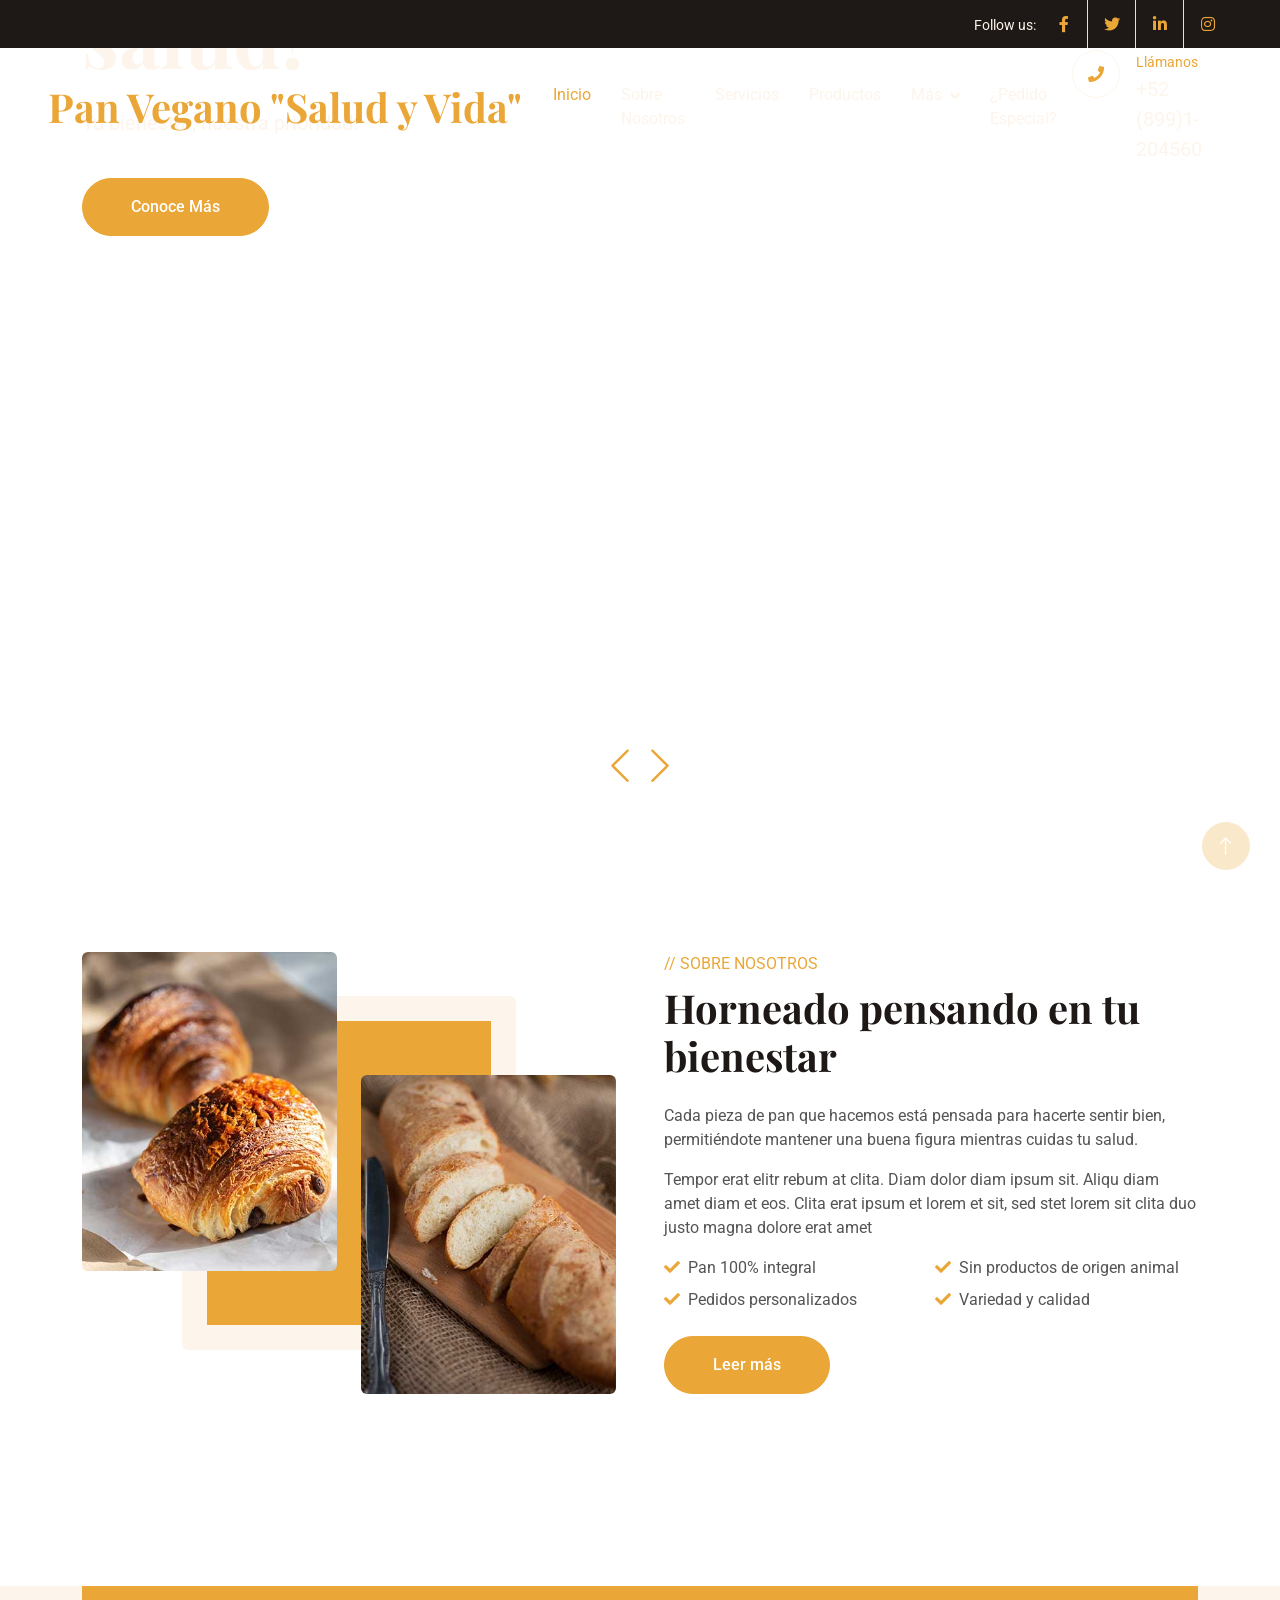
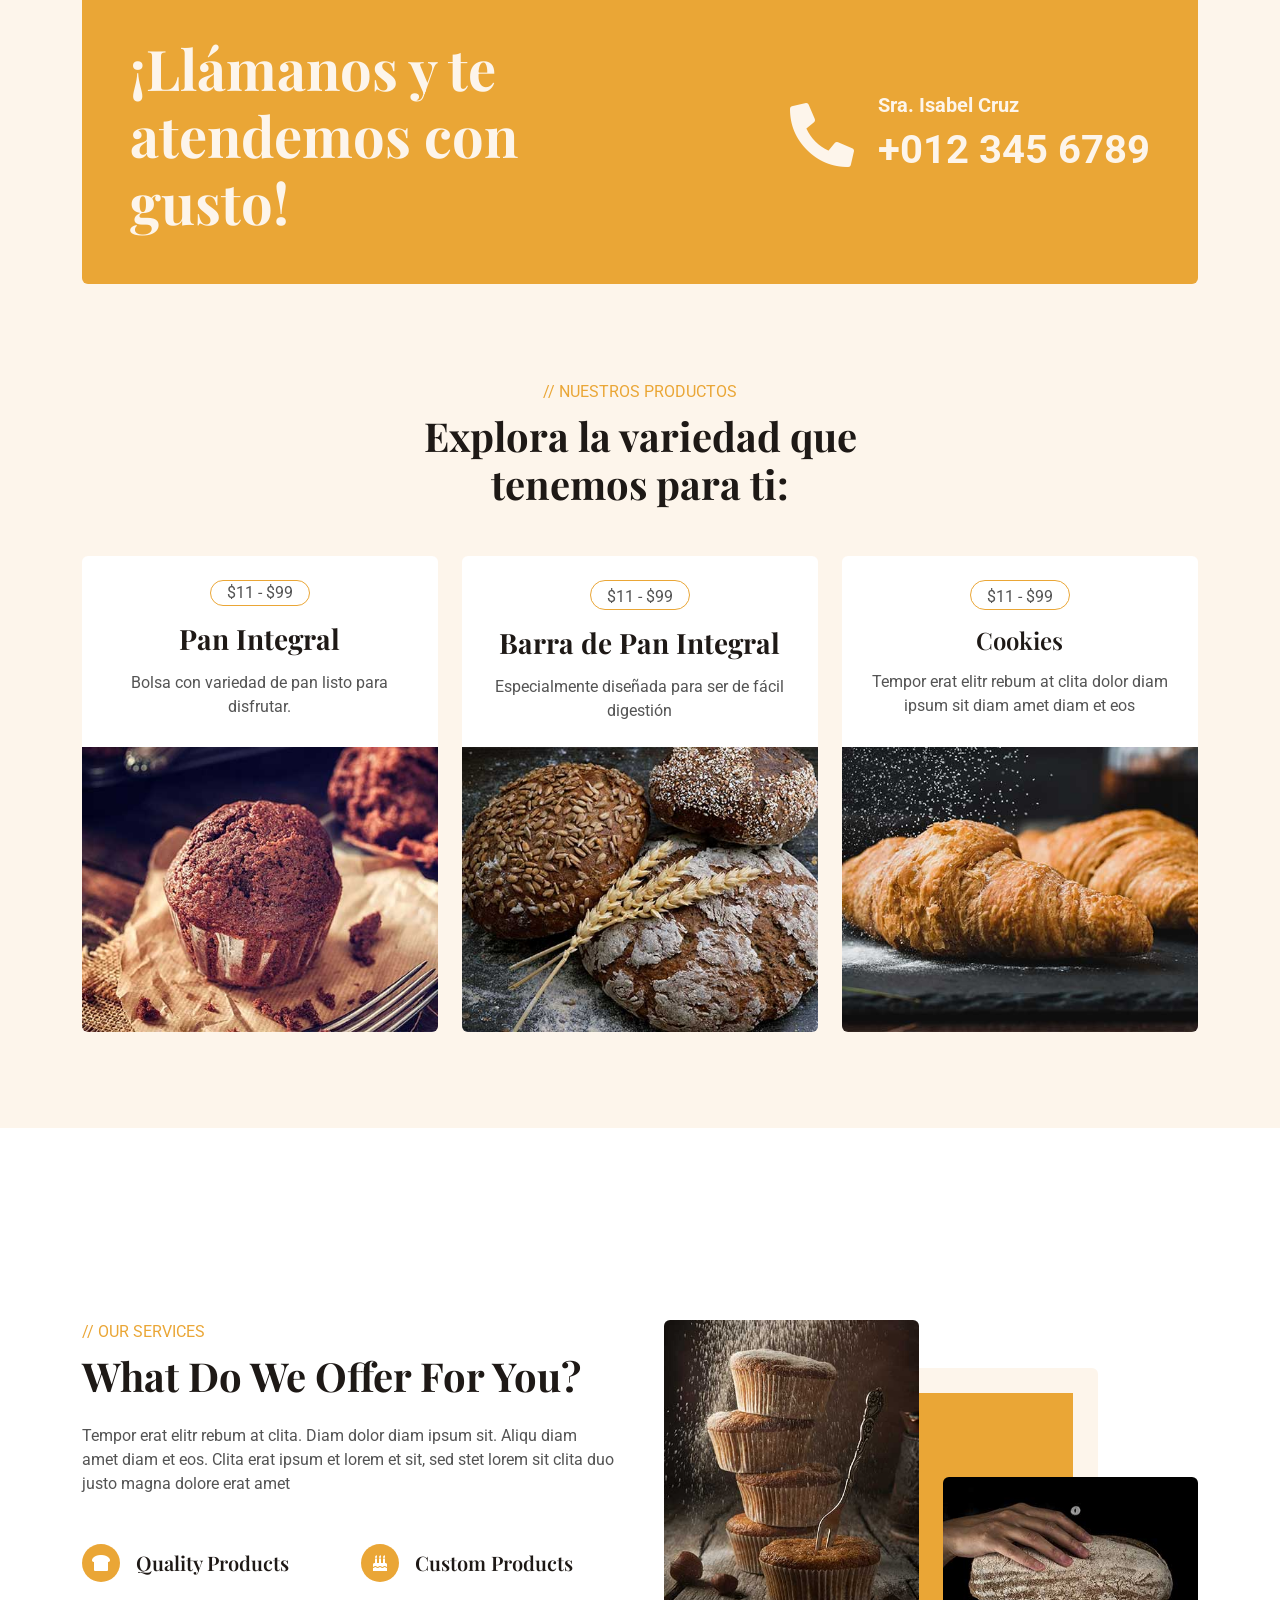
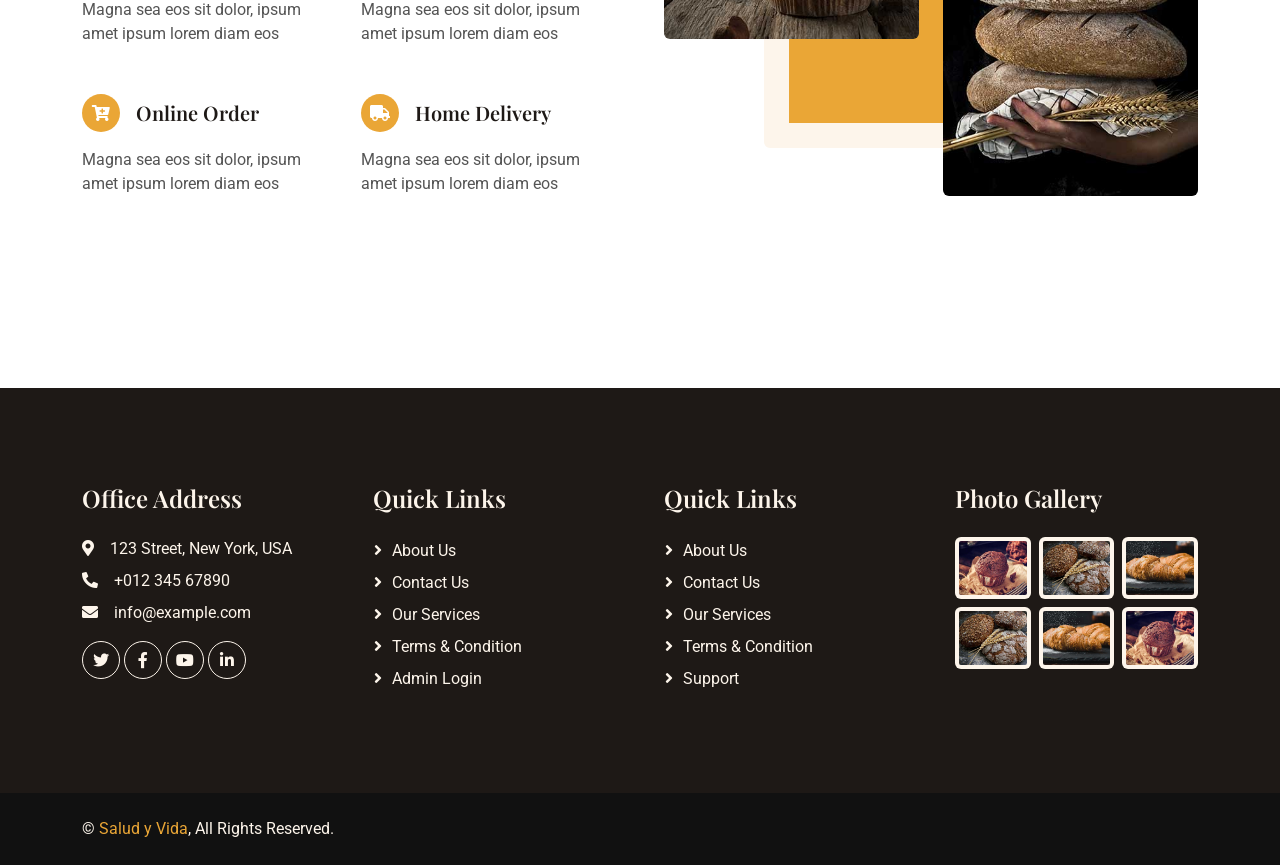
==== index.html @ e989212c "mi primer commit no se que es eso pero bueno" ====
<!DOCTYPE html>
<html lang="en">

<head>
    <meta charset="utf-8">
    <title>"Salud y Vida" Pan Vegano</title>
    <meta content="width=device-width, initial-scale=1.0" name="viewport">
    <meta content="" name="keywords">
    <meta content="" name="description">

    <!-- Favicon -->
    <link href="img/favicon.ico" rel="icon">

    <!-- Google Web Fonts -->
    <link rel="preconnect" href="https://fonts.googleapis.com">
    <link rel="preconnect" href="https://fonts.gstatic.com" crossorigin>
    <link href="https://fonts.googleapis.com/css2?family=Roboto:wght@400;500&family=Playfair+Display:wght@600;700&display=swap" rel="stylesheet"> 

    <!-- Icon Font Stylesheet -->
    <link href="https://cdnjs.cloudflare.com/ajax/libs/font-awesome/5.10.0/css/all.min.css" rel="stylesheet">
    <link href="https://cdn.jsdelivr.net/npm/bootstrap-icons@1.4.1/font/bootstrap-icons.css" rel="stylesheet">

    <!-- Libraries Stylesheet -->
    <link href="lib/animate/animate.min.css" rel="stylesheet">
    <link href="lib/owlcarousel/assets/owl.carousel.min.css" rel="stylesheet">

    <!-- Customized Bootstrap Stylesheet -->
    <link href="css/bootstrap.min.css" rel="stylesheet">

    <!-- Template Stylesheet -->
    <link href="css/style.css" rel="stylesheet">
</head>

<body>
    <!-- Spinner Start -->
    <div id="spinner" class="show bg-white position-fixed translate-middle w-100 vh-100 top-50 start-50 d-flex align-items-center justify-content-center">
        <div class="spinner-grow text-primary" role="status"></div>
    </div>
    <!-- Spinner End -->


    <!-- Topbar Start -->
    <div class="container-fluid top-bar bg-dark text-light px-0 wow fadeIn" data-wow-delay="0.1s">
        <div class="row gx-0 align-items-center d-none d-lg-flex">
            <div class="col-lg-6 px-5 text-start">
             
            </div>
            <div class="col-lg-6 px-5 text-end">
                <small>Follow us:</small>
                <div class="h-100 d-inline-flex align-items-center">
                    <a class="btn-lg-square text-primary border-end rounded-0" href=""><i class="fab fa-facebook-f"></i></a>
                    <a class="btn-lg-square text-primary border-end rounded-0" href=""><i class="fab fa-twitter"></i></a>
                    <a class="btn-lg-square text-primary border-end rounded-0" href=""><i class="fab fa-linkedin-in"></i></a>
                    <a class="btn-lg-square text-primary pe-0" href=""><i class="fab fa-instagram"></i></a>
                </div>
            </div>
        </div>
    </div>
    <!-- Topbar End -->


    <!-- Navbar Start -->
    <nav class="navbar navbar-expand-lg navbar-dark fixed-top py-lg-0 px-lg-5 wow fadeIn" data-wow-delay="0.1s">
        <a href="index.html" class="navbar-brand ms-4 ms-lg-0">
            <h1 class="text-primary m-0">Pan Vegano "Salud y Vida"</h1>
        </a>
        <button type="button" class="navbar-toggler me-4" data-bs-toggle="collapse" data-bs-target="#navbarCollapse">
            <span class="navbar-toggler-icon"></span>
        </button>
        <div class="collapse navbar-collapse" id="navbarCollapse">
            <div class="navbar-nav mx-auto p-4 p-lg-0">
                <a href="index.html" class="nav-item nav-link active">Inicio</a>
                <a href="about.html" class="nav-item nav-link">Sobre Nosotros</a>
                <a href="service.html" class="nav-item nav-link">Servicios</a>
                <a href="product.html" class="nav-item nav-link">Productos</a>
                <div class="nav-item dropdown">
                    <a href="#" class="nav-link dropdown-toggle" data-bs-toggle="dropdown">Más</a>
                    <div class="dropdown-menu m-0">
                        <!-- <a href="team.html" class="dropdown-item">Nuestro equipo</a> -->
                        <a href="testimonial.html" class="dropdown-item">Lo que dice la gente   </a>
                        <!-- <a href="404.html" class="dropdown-item">404 Page</a> -->
                    </div>
                </div>
                <a href="contact.html" class="nav-item nav-link">¿Pedido Especial?</a>
            </div>
            <div class=" d-none d-lg-flex">
                <div class="flex-shrink-0 btn-lg-square border border-light rounded-circle">
                    <i class="fa fa-phone text-primary"></i>
                </div>
                <div class="ps-3">
                    <small class="text-primary mb-0">Llámanos</small>
                    <p class="text-light fs-5 mb-0">+52 (899)1-204560</p>
                </div>
            </div>
        </div>
    </nav>
    <!-- Navbar End -->


    <!-- Carousel Start -->
    <div class="container-fluid p-0 pb-5 wow fadeIn" data-wow-delay="0.1s">
        <div class="owl-carousel header-carousel position-relative">
            <div class="owl-carousel-item position-relative">
                <img class="img-fluid" src="img/carousel-1.jpg" alt="">
                <div class="owl-carousel-inner">
                    <div class="container">
                        <div class="row justify-content-start">
                            <div class="col-lg-8">
                                <p class="text-primary text-uppercase fw-bold mb-2">// Pan Saludable para Tí</p>
                                <h1 class="display-1 text-light mb-4 animated slideInDown">¡Horneamos para tu salud!</h1>
                                <p class="text-light fs-5 mb-4 pb-3">Tu bienestar, nuestra prioridad.</p>
                                <a href="" class="btn btn-primary rounded-pill py-3 px-5">Conoce Más</a>
                            </div>
                        </div>
                    </div>
                </div>
            </div>
            <div class="owl-carousel-item position-relative">
                <img class="img-fluid" src="img/carousel-2.jpg" alt="">
                <div class="owl-carousel-inner">
                    <div class="container">
                        <div class="row justify-content-start">
                            <div class="col-lg-8">
                                <p class="text-primary text-uppercase fw-bold mb-2">// Un mejor estilo de vida</p>
                                <h1 class="display-1 text-light mb-4 animated slideInDown">Horneamos con Pasión </h1>
                                <p class="text-light fs-5 mb-4 pb-3">Pan saludable, nuestra especialidad.</p>
                                <a href="" class="btn btn-primary rounded-pill py-3 px-5">Conoce Más</a>
                            </div>
                        </div>
                    </div>
                </div>
            </div>
        </div>
    </div>
    <!-- Carousel End -->


    <!-- Facts Start -->
    <!-- <div class="container-xxl py-6">
        <div class="container">
            <div class="row g-4">
                <div class="col-lg-3 col-md-6 wow fadeIn" data-wow-delay="0.1s">
                    <div class="fact-item bg-light rounded text-center h-100 p-5">
                        <i class="fa fa-certificate fa-4x text-primary mb-4"></i>
                        <p class="mb-2">Años de Experiencia</p>
                        <h1 class="display-5 mb-0" data-toggle="counter-up">2</h1>
                    </div>
                </div>
                <div class="col-lg-3 col-md-6 wow fadeIn" data-wow-delay="0.3s">
                    <div class="fact-item bg-light rounded text-center h-100 p-5">
                        <i class="fa fa-users fa-4x text-primary mb-4"></i>
                        <p class="mb-2">Skilled Professionals</p>
                        <h1 class="display-5 mb-0" data-toggle="counter-up">175</h1>
                    </div>
                </div>
                <div class="col-lg-3 col-md-6 wow fadeIn" data-wow-delay="0.5s">
                    <div class="fact-item bg-light rounded text-center h-100 p-5">
                        <i class="fa fa-bread-slice fa-4x text-primary mb-4"></i>
                        <p class="mb-2">Total Products</p>
                        <h1 class="display-5 mb-0" data-toggle="counter-up">135</h1>
                    </div>
                </div>
                <div class="col-lg-3 col-md-6 wow fadeIn" data-wow-delay="0.7s">
                    <div class="fact-item bg-light rounded text-center h-100 p-5">
                        <i class="fa fa-cart-plus fa-4x text-primary mb-4"></i>
                        <p class="mb-2">Order Everyday</p>
                        <h1 class="display-5 mb-0" data-toggle="counter-up">9357</h1>
                    </div>
                </div>
            </div>
        </div>
    </div> -->
    <!-- Facts End -->


    <!-- About Start -->
    <div class="container-xxl py-6">
        <div class="container">
            <div class="row g-5">
                <div class="col-lg-6 wow fadeInUp" data-wow-delay="0.1s">
                    <div class="row img-twice position-relative h-100">
                        <div class="col-6">
                            <img class="img-fluid rounded" src="img/about-1.jpg" alt="">
                        </div>
                        <div class="col-6 align-self-end">
                            <img class="img-fluid rounded" src="img/about-2.jpg" alt="">
                        </div>
                    </div>
                </div>
                <div class="col-lg-6 wow fadeInUp" data-wow-delay="0.5s">
                    <div class="h-100">
                        <p class="text-primary text-uppercase mb-2">// Sobre nosotros</p>
                        <h1 class="display-6 mb-4">Horneado pensando en tu bienestar </h1>
                        <p>Cada pieza de pan que hacemos está pensada para hacerte sentir bien, permitiéndote mantener una buena figura mientras cuidas tu salud. 
                        <p>Tempor erat elitr rebum at clita. Diam dolor diam ipsum sit. Aliqu diam amet diam et eos. Clita erat ipsum et lorem et sit, sed stet lorem sit clita duo justo magna dolore erat amet</p>
                        <div class="row g-2 mb-4">
                            <div class="col-sm-6">
                                <i class="fa fa-check text-primary me-2"></i>Pan 100% integral 
                            </div>
                            <div class="col-sm-6">
                                <i class="fa fa-check text-primary me-2"></i>Sin productos de origen animal
                            </div>
                            <div class="col-sm-6">
                                <i class="fa fa-check text-primary me-2"></i>Pedidos personalizados
                            </div>
                            <div class="col-sm-6">
                                <i class="fa fa-check text-primary me-2"></i>Variedad y calidad 
                            </div>
                        </div>
                        <a class="btn btn-primary rounded-pill py-3 px-5" href="">Leer más</a>
                    </div>
                </div>
            </div>
        </div>
    </div>
    <!-- About End -->


    <!-- Product Start -->
    <div class="container-xxl bg-light my-6 py-6 pt-0">
        <div class="container">
            <div class="bg-primary text-light rounded-bottom p-5 my-6 mt-0 wow fadeInUp" data-wow-delay="0.1s">
                <div class="row g-4 align-items-center">
                    <div class="col-lg-6">
                        <h1 class="display-4 text-light mb-0">¡Llámanos y te atendemos con gusto!</h1>
                    </div>
                    <div class="col-lg-6 text-lg-end">
                        <div class="d-inline-flex align-items-center text-start">
                            <i class="fa fa-phone-alt fa-4x flex-shrink-0"></i>
                            <div class="ms-4">
                                <p class="fs-5 fw-bold mb-0">Sra. Isabel Cruz </p>
                                <p class="fs-1 fw-bold mb-0">+012 345 6789</p>
                            </div>
                        </div>
                    </div>
                </div>
            </div>
            <div class="text-center mx-auto mb-5 wow fadeInUp" data-wow-delay="0.1s" style="max-width: 500px;">
                <p class="text-primary text-uppercase mb-2">// Nuestros Productos</p>
                <h1 class="display-6 mb-4">Explora la variedad que tenemos para ti:</h1>
            </div>
            <div class="row g-4">
                <div class="col-lg-4 col-md-6 wow fadeInUp" data-wow-delay="0.1s">
                    <div class="product-item d-flex flex-column bg-white rounded overflow-hidden h-100">
                        <div class="text-center p-4">
                            <div class="d-inline-block border border-primary rounded-pill px-3 mb-3">$11 - $99</div>
                            <h3 class="mb-3">Pan Integral</h3>
                            <span>Bolsa con variedad de pan listo para disfrutar. </span>
                        </div>
                        <div class="position-relative mt-auto">
                            <img class="img-fluid" src="img/product-1.jpg" alt="">
                            <div class="product-overlay">
                                <a class="btn btn-lg-square btn-outline-light rounded-circle" href=""><i class="fa fa-eye text-primary"></i></a>
                            </div>
                        </div>
                    </div>
                </div>
                <div class="col-lg-4 col-md-6 wow fadeInUp" data-wow-delay="0.3s">
                    <div class="product-item d-flex flex-column bg-white rounded overflow-hidden h-100">
                        <div class="text-center p-4">
                            <div class="d-inline-block border border-primary rounded-pill pt-1 px-3 mb-3">$11 - $99</div>
                            <h3 class="mb-3">Barra de Pan Integral</h3>
                            <span>Especialmente diseñada para ser de fácil digestión</span>
                        </div>
                        <div class="position-relative mt-auto">
                            <img class="img-fluid" src="img/product-2.jpg" alt="">
                            <div class="product-overlay">
                                <a class="btn btn-lg-square btn-outline-light rounded-circle" href=""><i class="fa fa-eye text-primary"></i></a>
                            </div>
                        </div>
                    </div>
                </div>
                <div class="col-lg-4 col-md-6 wow fadeInUp" data-wow-delay="0.5s">
                    <div class="product-item d-flex flex-column bg-white rounded overflow-hidden h-100">
                        <div class="text-center p-4">
                            <div class="d-inline-block border border-primary rounded-pill pt-1 px-3 mb-3">$11 - $99</div>
                            <h4 class="mb-3">Cookies</h4>
                            <span>Tempor erat elitr rebum at clita dolor diam ipsum sit diam amet diam et eos</span>
                        </div>
                        <div class="position-relative mt-auto">
                            <img class="img-fluid" src="img/product-3.jpg" alt="">
                            <div class="product-overlay">
                                <a class="btn btn-lg-square btn-outline-light rounded-circle" href=""><i class="fa fa-eye text-primary"></i></a>
                            </div>
                        </div>
                    </div>
                </div>
            </div>
        </div>
    </div>
    <!-- Product End -->


    <!-- Service Start -->
    <div class="container-xxl py-6">
        <div class="container">
            <div class="row g-5">
                <div class="col-lg-6 wow fadeInUp" data-wow-delay="0.1s">
                    <p class="text-primary text-uppercase mb-2">// Our Services</p>
                    <h1 class="display-6 mb-4">What Do We Offer For You?</h1>
                    <p class="mb-5">Tempor erat elitr rebum at clita. Diam dolor diam ipsum sit. Aliqu diam amet diam et eos. Clita erat ipsum et lorem et sit, sed stet lorem sit clita duo justo magna dolore erat amet</p>
                    <div class="row gy-5 gx-4">
                        <div class="col-sm-6 wow fadeIn" data-wow-delay="0.1s">
                            <div class="d-flex align-items-center mb-3">
                                <div class="flex-shrink-0 btn-square bg-primary rounded-circle me-3">
                                    <i class="fa fa-bread-slice text-white"></i>
                                </div>
                                <h5 class="mb-0">Quality Products</h5>
                            </div>
                            <span>Magna sea eos sit dolor, ipsum amet ipsum lorem diam eos</span>
                        </div>
                        <div class="col-sm-6 wow fadeIn" data-wow-delay="0.2s">
                            <div class="d-flex align-items-center mb-3">
                                <div class="flex-shrink-0 btn-square bg-primary rounded-circle me-3">
                                    <i class="fa fa-birthday-cake text-white"></i>
                                </div>
                                <h5 class="mb-0">Custom Products</h5>
                            </div>
                            <span>Magna sea eos sit dolor, ipsum amet ipsum lorem diam eos</span>
                        </div>
                        <div class="col-sm-6 wow fadeIn" data-wow-delay="0.3s">
                            <div class="d-flex align-items-center mb-3">
                                <div class="flex-shrink-0 btn-square bg-primary rounded-circle me-3">
                                    <i class="fa fa-cart-plus text-white"></i>
                                </div>
                                <h5 class="mb-0">Online Order</h5>
                            </div>
                            <span>Magna sea eos sit dolor, ipsum amet ipsum lorem diam eos</span>
                        </div>
                        <div class="col-sm-6 wow fadeIn" data-wow-delay="0.4s">
                            <div class="d-flex align-items-center mb-3">
                                <div class="flex-shrink-0 btn-square bg-primary rounded-circle me-3">
                                    <i class="fa fa-truck text-white"></i>
                                </div>
                                <h5 class="mb-0">Home Delivery</h5>
                            </div>
                            <span>Magna sea eos sit dolor, ipsum amet ipsum lorem diam eos</span>
                        </div>
                    </div>
                </div>
                <div class="col-lg-6 wow fadeInUp" data-wow-delay="0.5s">
                    <div class="row img-twice position-relative h-100">
                        <div class="col-6">
                            <img class="img-fluid rounded" src="img/service-1.jpg" alt="">
                        </div>
                        <div class="col-6 align-self-end">
                            <img class="img-fluid rounded" src="img/service-2.jpg" alt="">
                        </div>
                    </div>
                </div>
            </div>
        </div>
    </div>
    <!-- Service End -->


    <!-- Team Start -->
    <!-- <div class="container-xxl py-6">
        <div class="container">
            <div class="text-center mx-auto mb-5 wow fadeInUp" data-wow-delay="0.1s" style="max-width: 500px;">
                <p class="text-primary text-uppercase mb-2">// Our Team</p>
                <h1 class="display-6 mb-4">We're Super Professional At Our Skills</h1>
            </div>
            <div class="row g-4">
                <div class="col-lg-3 col-md-6 wow fadeInUp" data-wow-delay="0.1s">
                    <div class="team-item text-center rounded overflow-hidden">
                        <img class="img-fluid" src="img/team-1.jpg" alt="">
                        <div class="team-text">
                            <div class="team-title">
                                <h5>Full Name</h5>
                                <span>Designation</span>
                            </div>
                            <div class="team-social">
                                <a class="btn btn-square btn-light rounded-circle" href=""><i class="fab fa-facebook-f"></i></a>
                                <a class="btn btn-square btn-light rounded-circle" href=""><i class="fab fa-twitter"></i></a>
                                <a class="btn btn-square btn-light rounded-circle" href=""><i class="fab fa-instagram"></i></a>
                            </div>
                        </div>
                    </div>
                </div>
                <div class="col-lg-3 col-md-6 wow fadeInUp" data-wow-delay="0.3s">
                    <div class="team-item text-center rounded overflow-hidden">
                        <img class="img-fluid" src="img/team-2.jpg" alt="">
                        <div class="team-text">
                            <div class="team-title">
                                <h5>Full Name</h5>
                                <span>Designation</span>
                            </div>
                            <div class="team-social">
                                <a class="btn btn-square btn-light rounded-circle" href=""><i class="fab fa-facebook-f"></i></a>
                                <a class="btn btn-square btn-light rounded-circle" href=""><i class="fab fa-twitter"></i></a>
                                <a class="btn btn-square btn-light rounded-circle" href=""><i class="fab fa-instagram"></i></a>
                            </div>
                        </div>
                    </div>
                </div>
                <div class="col-lg-3 col-md-6 wow fadeInUp" data-wow-delay="0.5s">
                    <div class="team-item text-center rounded overflow-hidden">
                        <img class="img-fluid" src="img/team-3.jpg" alt="">
                        <div class="team-text">
                            <div class="team-title">
                                <h5>Full Name</h5>
                                <span>Designation</span>
                            </div>
                            <div class="team-social">
                                <a class="btn btn-square btn-light rounded-circle" href=""><i class="fab fa-facebook-f"></i></a>
                                <a class="btn btn-square btn-light rounded-circle" href=""><i class="fab fa-twitter"></i></a>
                                <a class="btn btn-square btn-light rounded-circle" href=""><i class="fab fa-instagram"></i></a>
                            </div>
                        </div>
                    </div>
                </div>
                <div class="col-lg-3 col-md-6 wow fadeInUp" data-wow-delay="0.7s">
                    <div class="team-item text-center rounded overflow-hidden">
                        <img class="img-fluid" src="img/team-4.jpg" alt="">
                        <div class="team-text">
                            <div class="team-title">
                                <h5>Full Name</h5>
                                <span>Designation</span>
                            </div>
                            <div class="team-social">
                                <a class="btn btn-square btn-light rounded-circle" href=""><i class="fab fa-facebook-f"></i></a>
                                <a class="btn btn-square btn-light rounded-circle" href=""><i class="fab fa-twitter"></i></a>
                                <a class="btn btn-square btn-light rounded-circle" href=""><i class="fab fa-instagram"></i></a>
                            </div>
                        </div>
                    </div>
                </div>
            </div>
        </div>
    </div> -->
    <!-- Team End -->


    <!-- Testimonial Start -->
    <!-- <div class="container-xxl bg-light my-6 py-6 pb-0">
        <div class="container">
            <div class="text-center mx-auto mb-5 wow fadeInUp" data-wow-delay="0.1s" style="max-width: 500px;">
                <p class="text-primary text-uppercase mb-2">// Client's Review</p>
                <h1 class="display-6 mb-4">More Than 20000+ Customers Trusted Us</h1>
            </div>
            <div class="owl-carousel testimonial-carousel wow fadeInUp" data-wow-delay="0.1s">
                <div class="testimonial-item bg-white rounded p-4">
                    <div class="d-flex align-items-center mb-4">
                        <img class="flex-shrink-0 rounded-circle border p-1" src="img/testimonial-1.jpg" alt="">
                        <div class="ms-4">
                            <h5 class="mb-1">Client Name</h5>
                            <span>Profession</span>
                        </div>
                    </div>
                    <p class="mb-0">Tempor erat elitr rebum at clita. Diam dolor diam ipsum sit diam amet diam et eos. Clita erat ipsum et lorem et sit.</p>
                </div>
                <div class="testimonial-item bg-white rounded p-4">
                    <div class="d-flex align-items-center mb-4">
                        <img class="flex-shrink-0 rounded-circle border p-1" src="img/testimonial-2.jpg" alt="">
                        <div class="ms-4">
                            <h5 class="mb-1">Client Name</h5>
                            <span>Profession</span>
                        </div>
                    </div>
                    <p class="mb-0">Tempor erat elitr rebum at clita. Diam dolor diam ipsum sit diam amet diam et eos. Clita erat ipsum et lorem et sit.</p>
                </div>
                <div class="testimonial-item bg-white rounded p-4">
                    <div class="d-flex align-items-center mb-4">
                        <img class="flex-shrink-0 rounded-circle border p-1" src="img/testimonial-3.jpg" alt="">
                        <div class="ms-4">
                            <h5 class="mb-1">Client Name</h5>
                            <span>Profession</span>
                        </div>
                    </div>
                    <p class="mb-0">Tempor erat elitr rebum at clita. Diam dolor diam ipsum sit diam amet diam et eos. Clita erat ipsum et lorem et sit.</p>
                </div>
                <div class="testimonial-item bg-white rounded p-4">
                    <div class="d-flex align-items-center mb-4">
                        <img class="flex-shrink-0 rounded-circle border p-1" src="img/testimonial-4.jpg" alt="">
                        <div class="ms-4">
                            <h5 class="mb-1">Client Name</h5>
                            <span>Profession</span>
                        </div>
                    </div>
                    <p class="mb-0">Tempor erat elitr rebum at clita. Diam dolor diam ipsum sit diam amet diam et eos. Clita erat ipsum et lorem et sit.</p>
                </div>
            </div>
             <div class="bg-primary text-light rounded-top p-5 my-6 mb-0 wow fadeInUp" data-wow-delay="0.1s">
                <div class="row align-items-center">
                    <div class="col-md-6">
                        <h1 class="display-4 text-light mb-0">Subscribe Our Newsletter</h1>
                    </div>
                    <div class="col-md-6 text-md-end">
                        <div class="position-relative">
                            <input class="form-control bg-transparent border-light w-100 py-3 ps-4 pe-5" type="text" placeholder="Your email">
                            <button type="button" class="btn btn-dark py-2 px-3 position-absolute top-0 end-0 mt-2 me-2">SignUp</button>
                        </div>
                    </div>
                </div>
            </div> 
        </div>
    </div> -->
    <!-- Testimonial End -->


    <!-- Footer Start -->
    <div class="container-fluid bg-dark text-light footer my-6 mb-0 py-5 wow fadeIn" data-wow-delay="0.1s">
        <div class="container py-5">
            <div class="row g-5">
                <div class="col-lg-3 col-md-6">
                    <h4 class="text-light mb-4">Office Address</h4>
                    <p class="mb-2"><i class="fa fa-map-marker-alt me-3"></i>123 Street, New York, USA</p>
                    <p class="mb-2"><i class="fa fa-phone-alt me-3"></i>+012 345 67890</p>
                    <p class="mb-2"><i class="fa fa-envelope me-3"></i>info@example.com</p>
                    <div class="d-flex pt-2">
                        <a class="btn btn-square btn-outline-light rounded-circle me-1" href=""><i class="fab fa-twitter"></i></a>
                        <a class="btn btn-square btn-outline-light rounded-circle me-1" href=""><i class="fab fa-facebook-f"></i></a>
                        <a class="btn btn-square btn-outline-light rounded-circle me-1" href=""><i class="fab fa-youtube"></i></a>
                        <a class="btn btn-square btn-outline-light rounded-circle me-0" href=""><i class="fab fa-linkedin-in"></i></a>
                    </div>
                </div>
                <div class="col-lg-3 col-md-6">
                    <h4 class="text-light mb-4">Quick Links</h4>
                    <a class="btn btn-link" href="">About Us</a>
                    <a class="btn btn-link" href="">Contact Us</a>
                    <a class="btn btn-link" href="">Our Services</a>
                    <a class="btn btn-link" href="">Terms & Condition</a>
                    <a class="btn btn-link" href="./admin-section/login-form-15/indexlogin.html">Admin Login</a>
                </div>
                <div class="col-lg-3 col-md-6">
                    <h4 class="text-light mb-4">Quick Links</h4>
                    <a class="btn btn-link" href="">About Us</a>
                    <a class="btn btn-link" href="">Contact Us</a>
                    <a class="btn btn-link" href="">Our Services</a>
                    <a class="btn btn-link" href="">Terms & Condition</a>
                    <a class="btn btn-link" href="">Support</a>
                </div>
                <div class="col-lg-3 col-md-6">
                    <h4 class="text-light mb-4">Photo Gallery</h4>
                    <div class="row g-2">
                        <div class="col-4">
                            <img class="img-fluid bg-light rounded p-1" src="img/product-1.jpg" alt="Image">
                        </div>
                        <div class="col-4">
                            <img class="img-fluid bg-light rounded p-1" src="img/product-2.jpg" alt="Image">
                        </div>
                        <div class="col-4">
                            <img class="img-fluid bg-light rounded p-1" src="img/product-3.jpg" alt="Image">
                        </div>
                        <div class="col-4">
                            <img class="img-fluid bg-light rounded p-1" src="img/product-2.jpg" alt="Image">
                        </div>
                        <div class="col-4">
                            <img class="img-fluid bg-light rounded p-1" src="img/product-3.jpg" alt="Image">
                        </div>
                        <div class="col-4">
                            <img class="img-fluid bg-light rounded p-1" src="img/product-1.jpg" alt="Image">
                        </div>
                    </div>
                </div>
            </div>
        </div>
    </div>
    <!-- Footer End -->


    <!-- Copyright Start -->
    <div class="container-fluid copyright text-light py-4 wow fadeIn" data-wow-delay="0.1s">
        <div class="container">
            <div class="row">
                <div class="col-md-6 text-center text-md-start mb-3 mb-md-0">
                    &copy; <a href="#">Salud y Vida</a>, All Rights Reserved.
                </div>
                
            </div>
        </div>
    </div>
    <!-- Copyright End -->


    <!-- Back to Top -->
    <a href="#" class="btn btn-lg btn-primary btn-lg-square rounded-circle back-to-top"><i class="bi bi-arrow-up"></i></a>


    <!-- JavaScript Libraries -->
    <script src="https://code.jquery.com/jquery-3.4.1.min.js"></script>
    <script src="https://cdn.jsdelivr.net/npm/bootstrap@5.0.0/dist/js/bootstrap.bundle.min.js"></script>
    <script src="lib/wow/wow.min.js"></script>
    <script src="lib/easing/easing.min.js"></script>
    <script src="lib/waypoints/waypoints.min.js"></script>
    <script src="lib/counterup/counterup.min.js"></script>
    <script src="lib/owlcarousel/owl.carousel.min.js"></script>

    <!-- Template Javascript -->
    <script src="js/main.js"></script>
</body>

</html>
---- css/style.css ----
/********** Template CSS **********/
:root {
    --primary: #EAA636;
    --secondary: #545454;
    --light: #FDF5EB;
    --dark: #1E1916;
}

h4,
h5,
h6,
.h4,
.h5,
.h6 {
    font-weight: 600 !important;
}

.py-6 {
    padding-top: 6rem;
    padding-bottom: 6rem;
}

.my-6 {
    margin-top: 6rem;
    margin-bottom: 6rem;
}

.back-to-top {
    position: fixed;
    display: none;
    right: 30px;
    bottom: 30px;
    z-index: 99;
}


/*** Spinner ***/
#spinner {
    opacity: 0;
    visibility: hidden;
    transition: opacity .5s ease-out, visibility 0s linear .5s;
    z-index: 99999;
}

#spinner.show {
    transition: opacity .5s ease-out, visibility 0s linear 0s;
    visibility: visible;
    opacity: 1;
}


/*** Button ***/
.btn {
    font-weight: 500;
    transition: .5s;
}

.btn.btn-primary {
    color: #FFFFFF;
}

.btn-square {
    width: 38px;
    height: 38px;
}

.btn-sm-square {
    width: 32px;
    height: 32px;
}

.btn-lg-square {
    width: 48px;
    height: 48px;
}

.btn-square,
.btn-sm-square,
.btn-lg-square {
    padding: 0;
    display: flex;
    align-items: center;
    justify-content: center;
    font-weight: normal;
}


/*** Navbar ***/
.navbar .dropdown-toggle::after {
    border: none;
    content: "\f107";
    font-family: "Font Awesome 5 Free";
    font-weight: 900;
    vertical-align: middle;
    margin-left: 8px;
}

.navbar .navbar-nav .nav-link {
    padding: 35px 15px;
    color: var(--light);
    outline: none;
}

.navbar .navbar-nav .nav-link:hover,
.navbar .navbar-nav .nav-link.active {
    color: var(--primary);
}

.navbar.fixed-top {
    transition: .5s;
}

@media (max-width: 991.98px) {
    .navbar .navbar-nav {
        margin-top: 10px;
        border-top: 1px solid rgba(255, 255, 255, .3);
        background: var(--dark);
    }

    .navbar .navbar-nav .nav-link {
        padding: 10px 0;
    }
}

@media (min-width: 992px) {
    .navbar .nav-item .dropdown-menu {
        display: block;
        visibility: hidden;
        top: 100%;
        transform: rotateX(-75deg);
        transform-origin: 0% 0%;
        transition: .5s;
        opacity: 0;
    }

    .navbar .nav-item:hover .dropdown-menu {
        transform: rotateX(0deg);
        visibility: visible;
        transition: .5s;
        opacity: 1;
    }
}


/*** Header ***/
.header-carousel .owl-carousel-inner {
    position: absolute;
    width: 100%;
    height: 100%;
    top: 0;
    left: 0;
    display: flex;
    align-items: center;
    background: rgba(0, 0, 0, .5);
}

@media (max-width: 768px) {
    .header-carousel .owl-carousel-item {
        position: relative;
        min-height: 600px;
    }

    .header-carousel .owl-carousel-item img {
        position: absolute;
        width: 100%;
        height: 100%;
        object-fit: cover;
    }

    .header-carousel .owl-carousel-item p {
        font-size: 16px !important;
    }
}

.header-carousel .owl-nav {
    position: relative;
    width: 80px;
    height: 80px;
    margin: -40px auto 0 auto;
    display: flex;
    justify-content: center;
    align-items: center;
}

.header-carousel .owl-nav::before {
    position: absolute;
    content: "";
    width: 100%;
    height: 100%;
    top: 0;
    left: 0;
    background: #FFFFFF;
    transform: rotate(45deg);
}

.header-carousel .owl-nav .owl-prev,
.header-carousel .owl-nav .owl-next {
    position: relative;
    font-size: 40px;
    color: var(--primary);
    transition: .5s;
    z-index: 1;
}

.header-carousel .owl-nav .owl-prev:hover,
.header-carousel .owl-nav .owl-next:hover {
    color: var(--dark);
}

.page-header {
    margin-bottom: 6rem;
    background: linear-gradient(rgba(0, 0, 0, .5), rgba(0, 0, 0, .5)), url(../img/carousel-1.jpg) center center no-repeat;
    background-size: cover;
}

.breadcrumb-item+.breadcrumb-item::before {
    color: var(--light);
}


/*** Facts ***/
.fact-item {
    transition: .5s;
}

.fact-item:hover {
    margin-top: -10px;
    background: #FFFFFF !important;
    box-shadow: 0 0 45px rgba(0, 0, 0, .07);
}


/*** About ***/
.img-twice::before {
    position: absolute;
    content: "";
    width: 60%;
    height: 80%;
    top: 10%;
    left: 20%;
    background: var(--primary);
    border: 25px solid var(--light);
    border-radius: 6px;
    z-index: -1;
}


/*** Product ***/
.product-item {
    transition: .5s;
}

.product-item:hover {
    background: var(--primary) !important;
}

.product-item:hover * {
    color: var(--light);
}

.product-item:hover .border-primary {
    border-color: var(--light) !important;
}

.product-item .product-overlay {
    position: absolute;
    width: 100%;
    height: 0;
    top: 0;
    left: 0;
    display: flex;
    align-items: center;
    justify-content: center;
    background: rgba(0, 0, 0, .5);
    overflow: hidden;
    opacity: 0;
    transition: .5s;
}

.product-item:hover .product-overlay {
    height: 100%;
    opacity: 1;
}


/*** Team ***/
.team-item .team-text {
    position: relative;
    height: 100px;
    overflow: hidden;
}

.team-item .team-title {
    position: absolute;
    width: 100%;
    height: 100%;
    top: 0;
    left: 0;
    display: flex;
    flex-direction: column;
    align-items: center;
    justify-content: center;
    background: var(--light);
    transition: .5s;
}

.team-item:hover .team-title {
    top: -100px;
}

.team-item .team-social {
    position: absolute;
    width: 100%;
    height: 100%;
    top: 100px;
    left: 0;
    display: flex;
    align-items: center;
    justify-content: center;
    background: var(--primary);
    transition: .5s;
}

.team-item .team-social .btn {
    margin: 0 3px;
}

.team-item:hover .team-social {
    top: 0;
}


/*** Testimonial ***/
.testimonial-carousel .owl-item .testimonial-item img {
    width: 60px;
    height: 60px;
}

.testimonial-carousel .owl-item .testimonial-item,
.testimonial-carousel .owl-item .testimonial-item * {
    transition: .5s;
}

.testimonial-carousel .owl-item.center .testimonial-item {
    background: var(--primary) !important;
}

.testimonial-carousel .owl-item.center .testimonial-item * {
    color: #FFFFFF !important;
}

.testimonial-carousel .owl-nav {
    margin-top: 30px;
    display: flex;
    justify-content: center;
}

.testimonial-carousel .owl-nav .owl-prev,
.testimonial-carousel .owl-nav .owl-next {
    margin: 0 12px;
    width: 50px;
    height: 50px;
    display: flex;
    align-items: center;
    justify-content: center;
    border-radius: 50px;
    font-size: 22px;
    color: var(--light);
    background: var(--primary);
    transition: .5s;
}

.testimonial-carousel .owl-nav .owl-prev:hover,
.testimonial-carousel .owl-nav .owl-next:hover {
    color: var(--primary);
    background: var(--dark);
}


/*** Footer ***/
.footer .btn.btn-link {
    display: block;
    margin-bottom: 5px;
    padding: 0;
    text-align: left;
    color: var(--light);
    font-weight: normal;
    text-transform: capitalize;
    transition: .3s;
}

.footer .btn.btn-link::before {
    position: relative;
    content: "\f105";
    font-family: "Font Awesome 5 Free";
    font-weight: 900;
    color: var(--light);
    margin-right: 10px;
}

.footer .btn.btn-link:hover {
    color: var(--primary);
    letter-spacing: 1px;
    box-shadow: none;
}

.copyright {
    background: #111111;
}

.copyright a {
    color: var(--primary);
}

.copyright a:hover {
    color: var(--light);
}
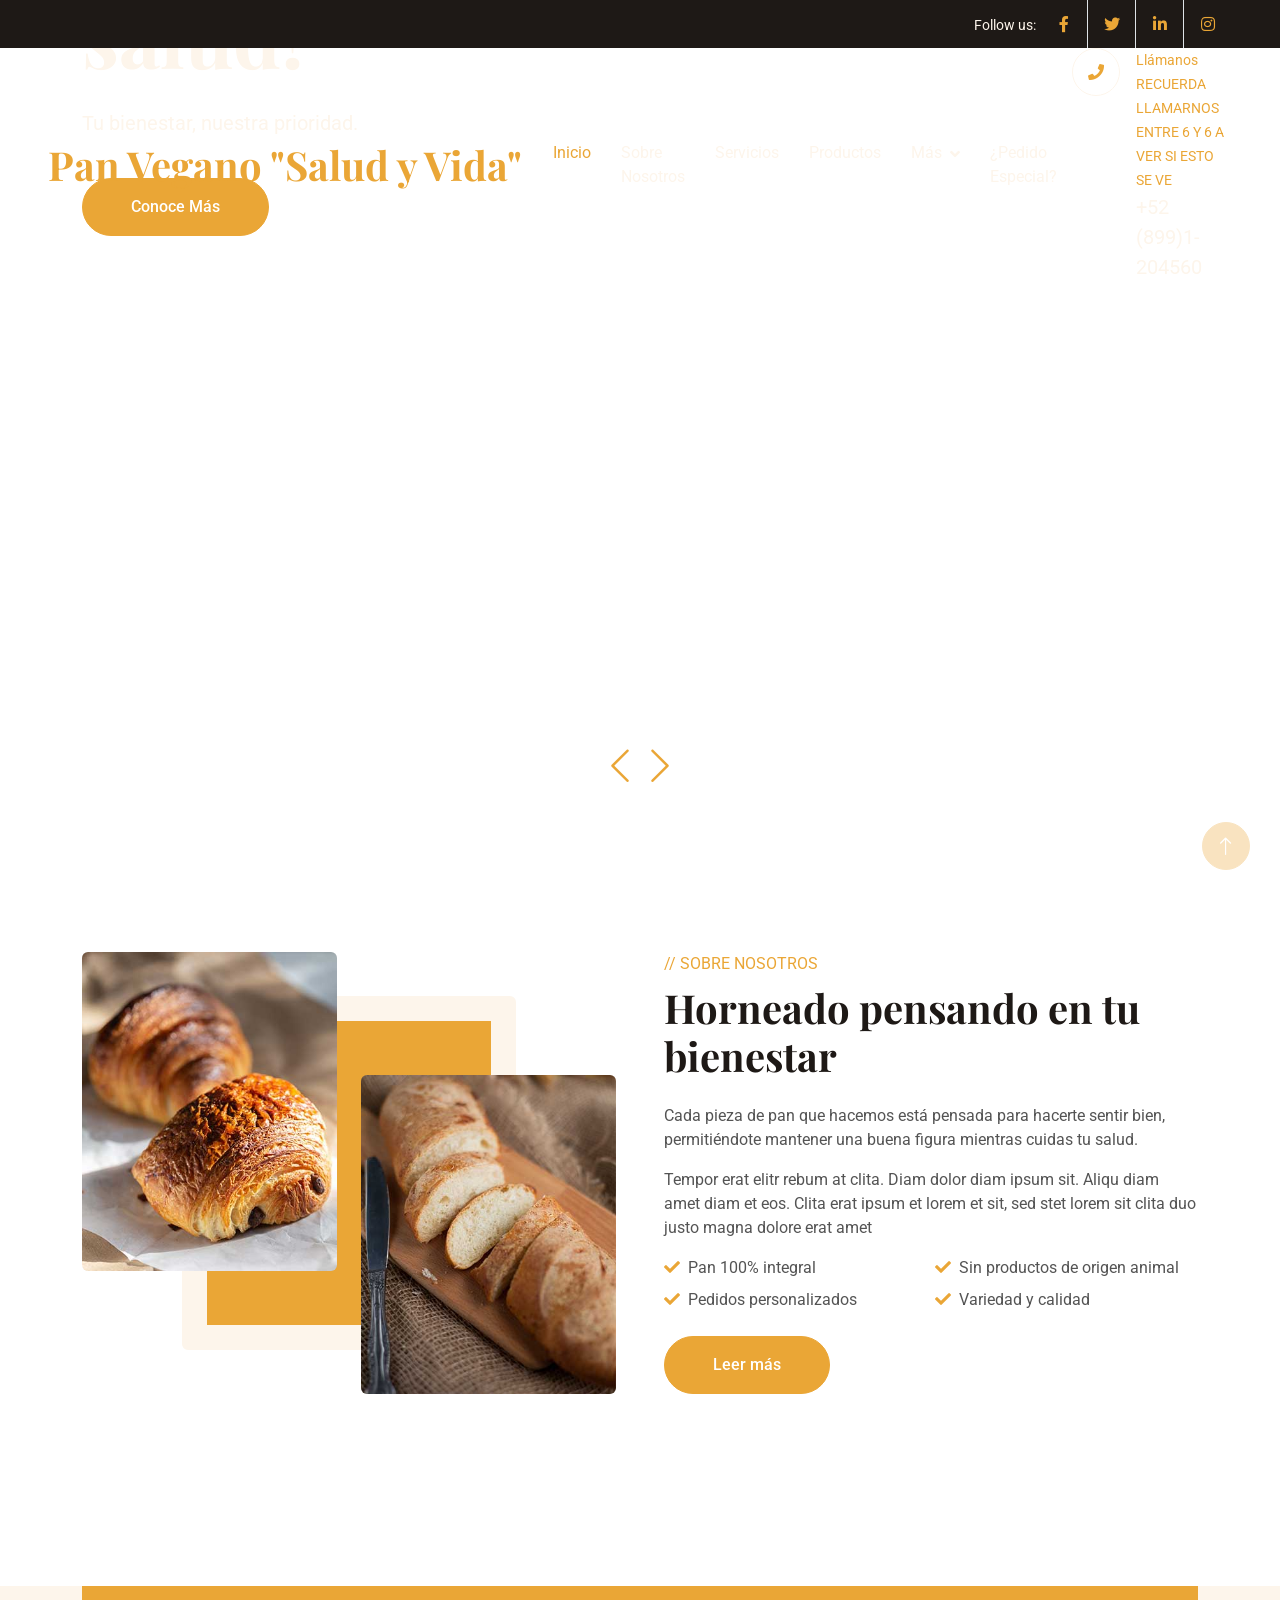
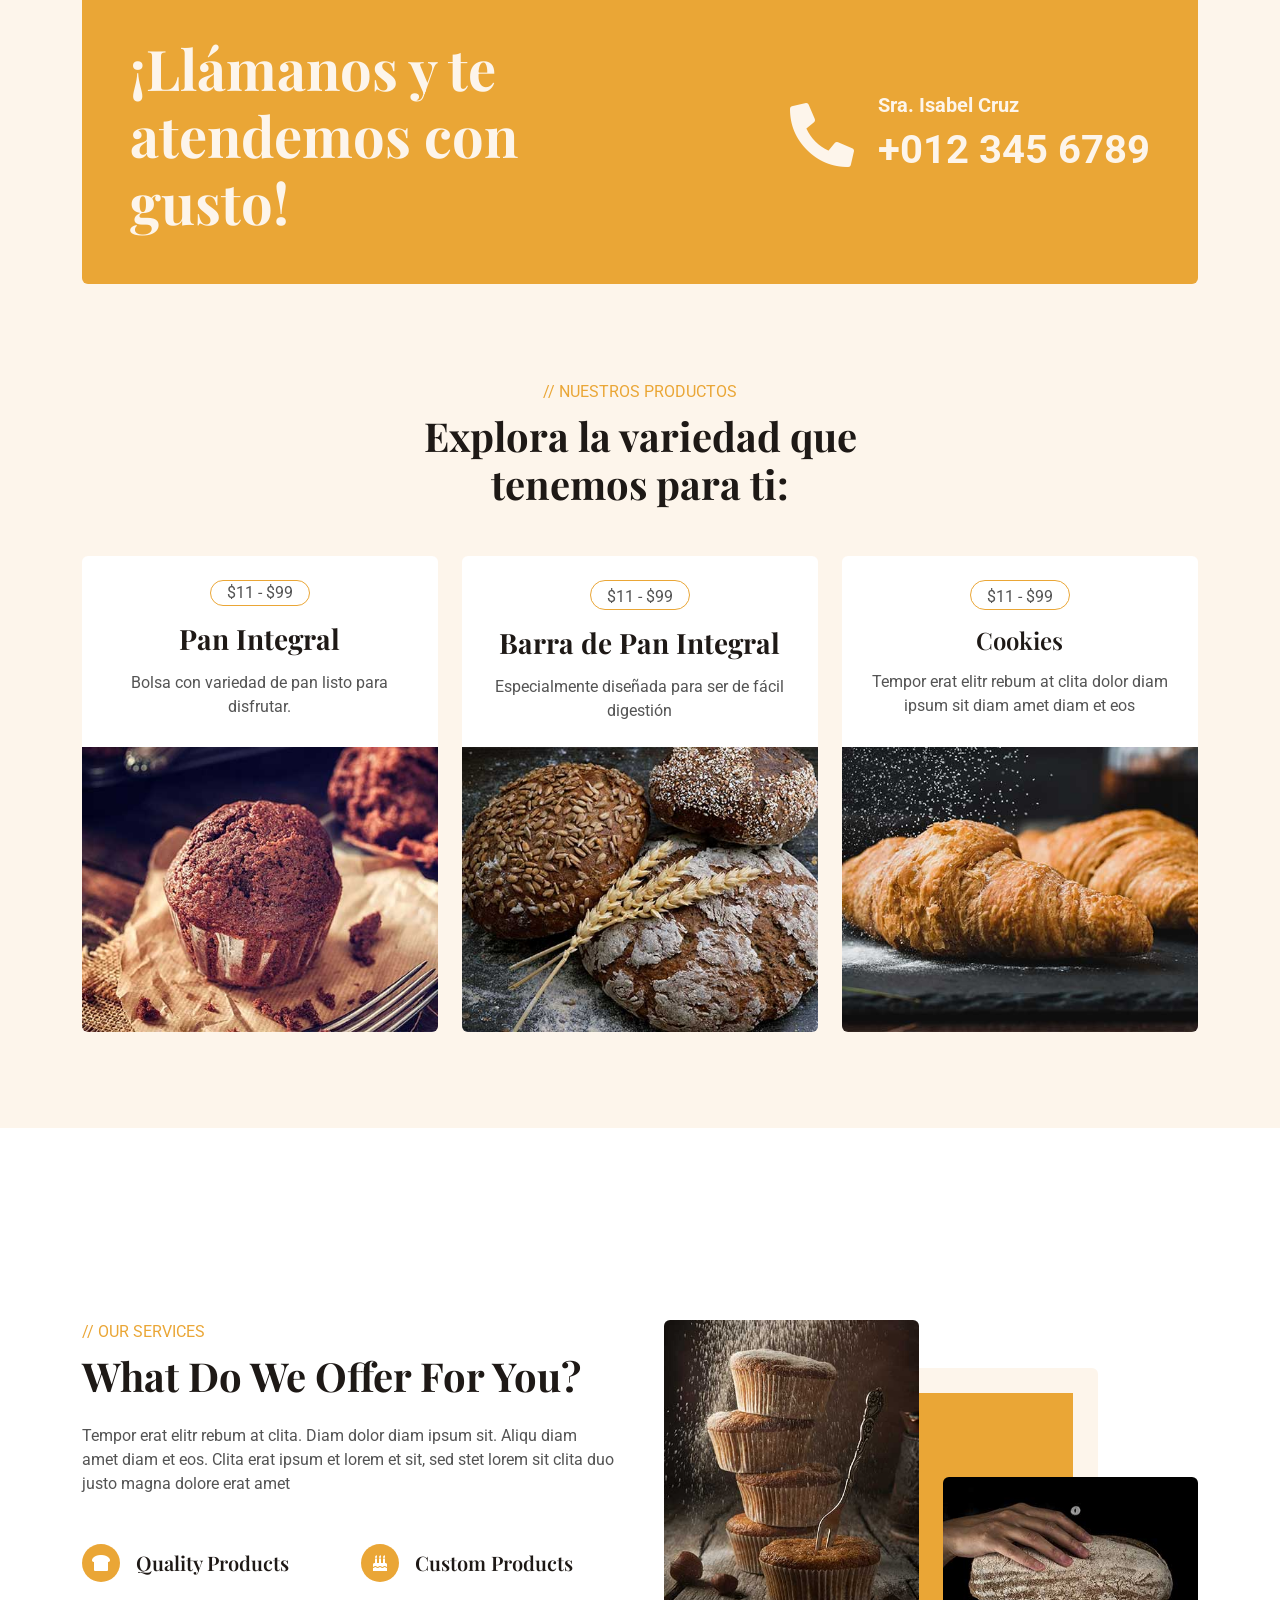
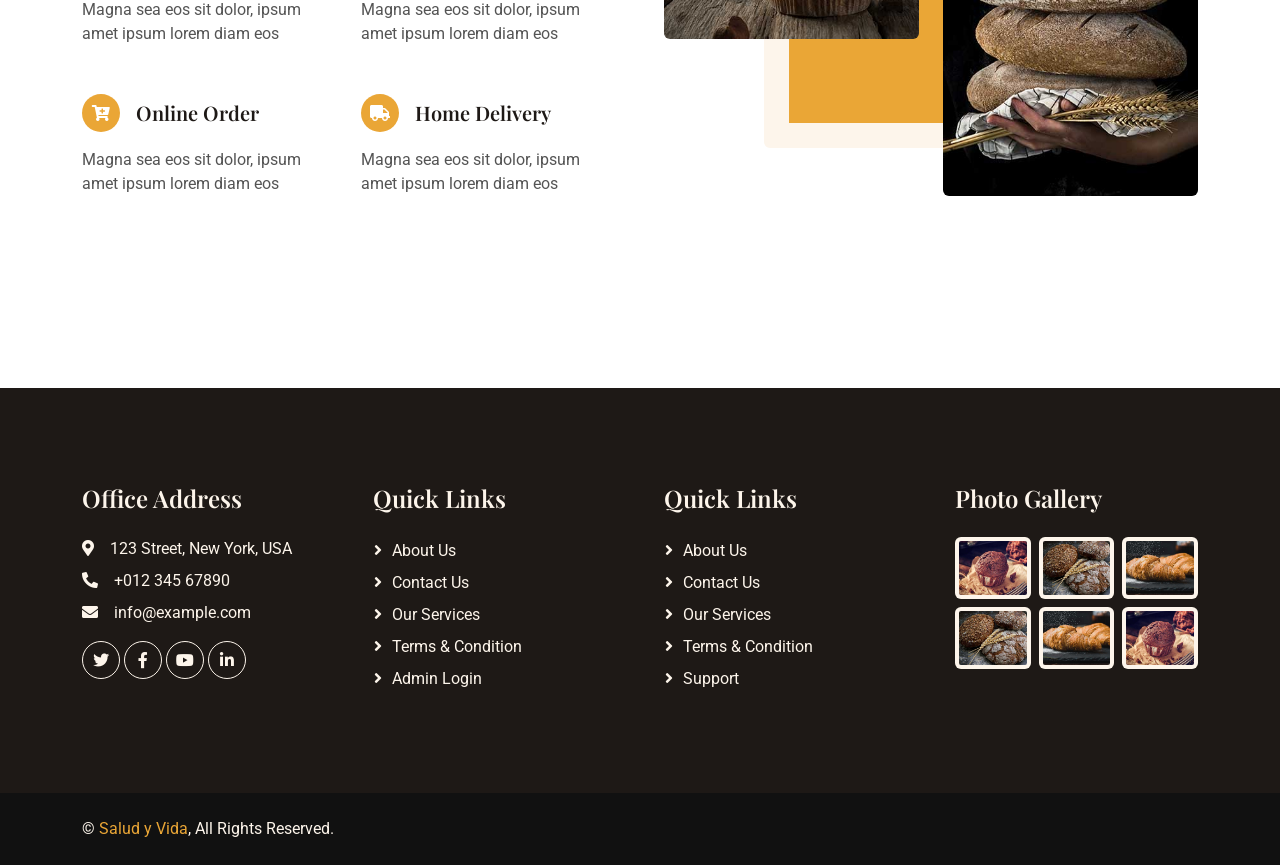
==== commit d10ddcb9: "fix" ====
--- a/index.html
+++ b/index.html
@@ -88,7 +88,7 @@
                     <i class="fa fa-phone text-primary"></i>
                 </div>
                 <div class="ps-3">
-                    <small class="text-primary mb-0">Llámanos</small>
+                    <small class="text-primary mb-0">Llámanos RECUERDA LLAMARNOS ENTRE 6 Y 6 A VER SI ESTO SE VE </small>
                     <p class="text-light fs-5 mb-0">+52 (899)1-204560</p>
                 </div>
             </div>
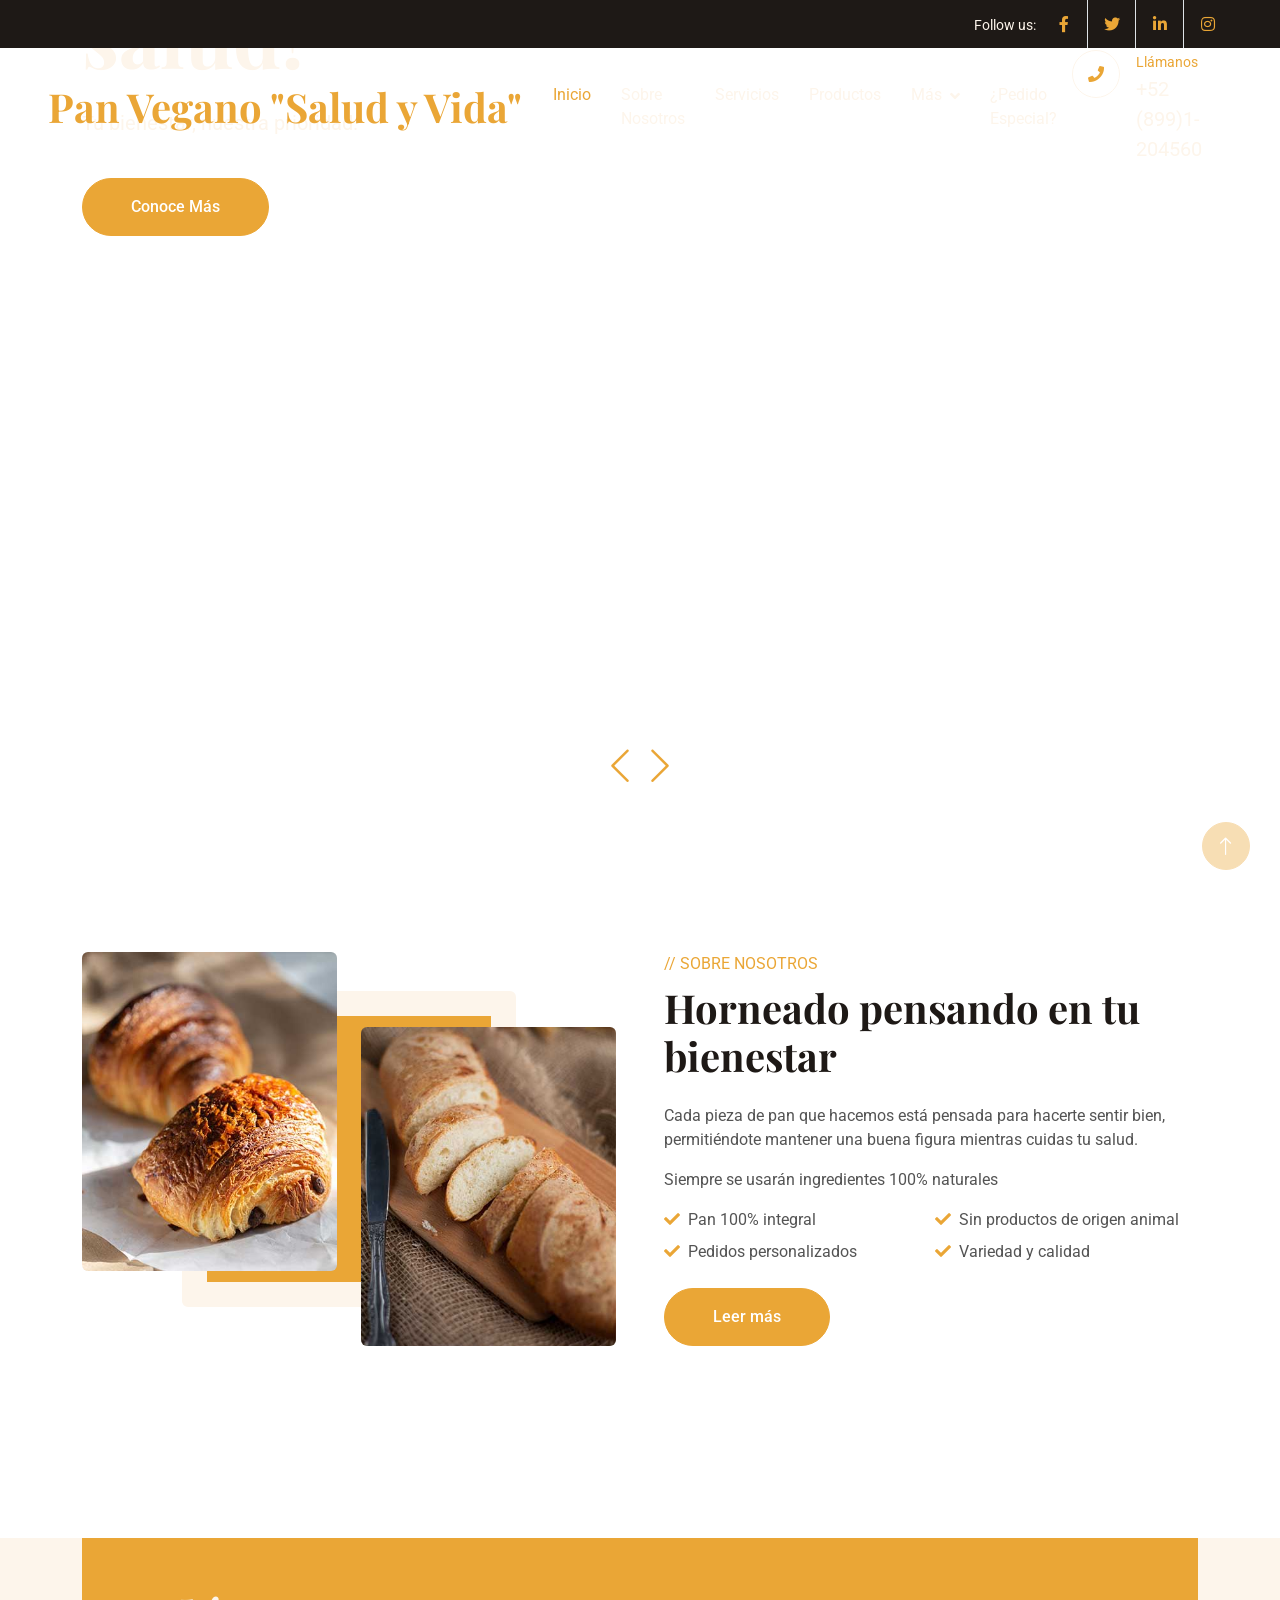
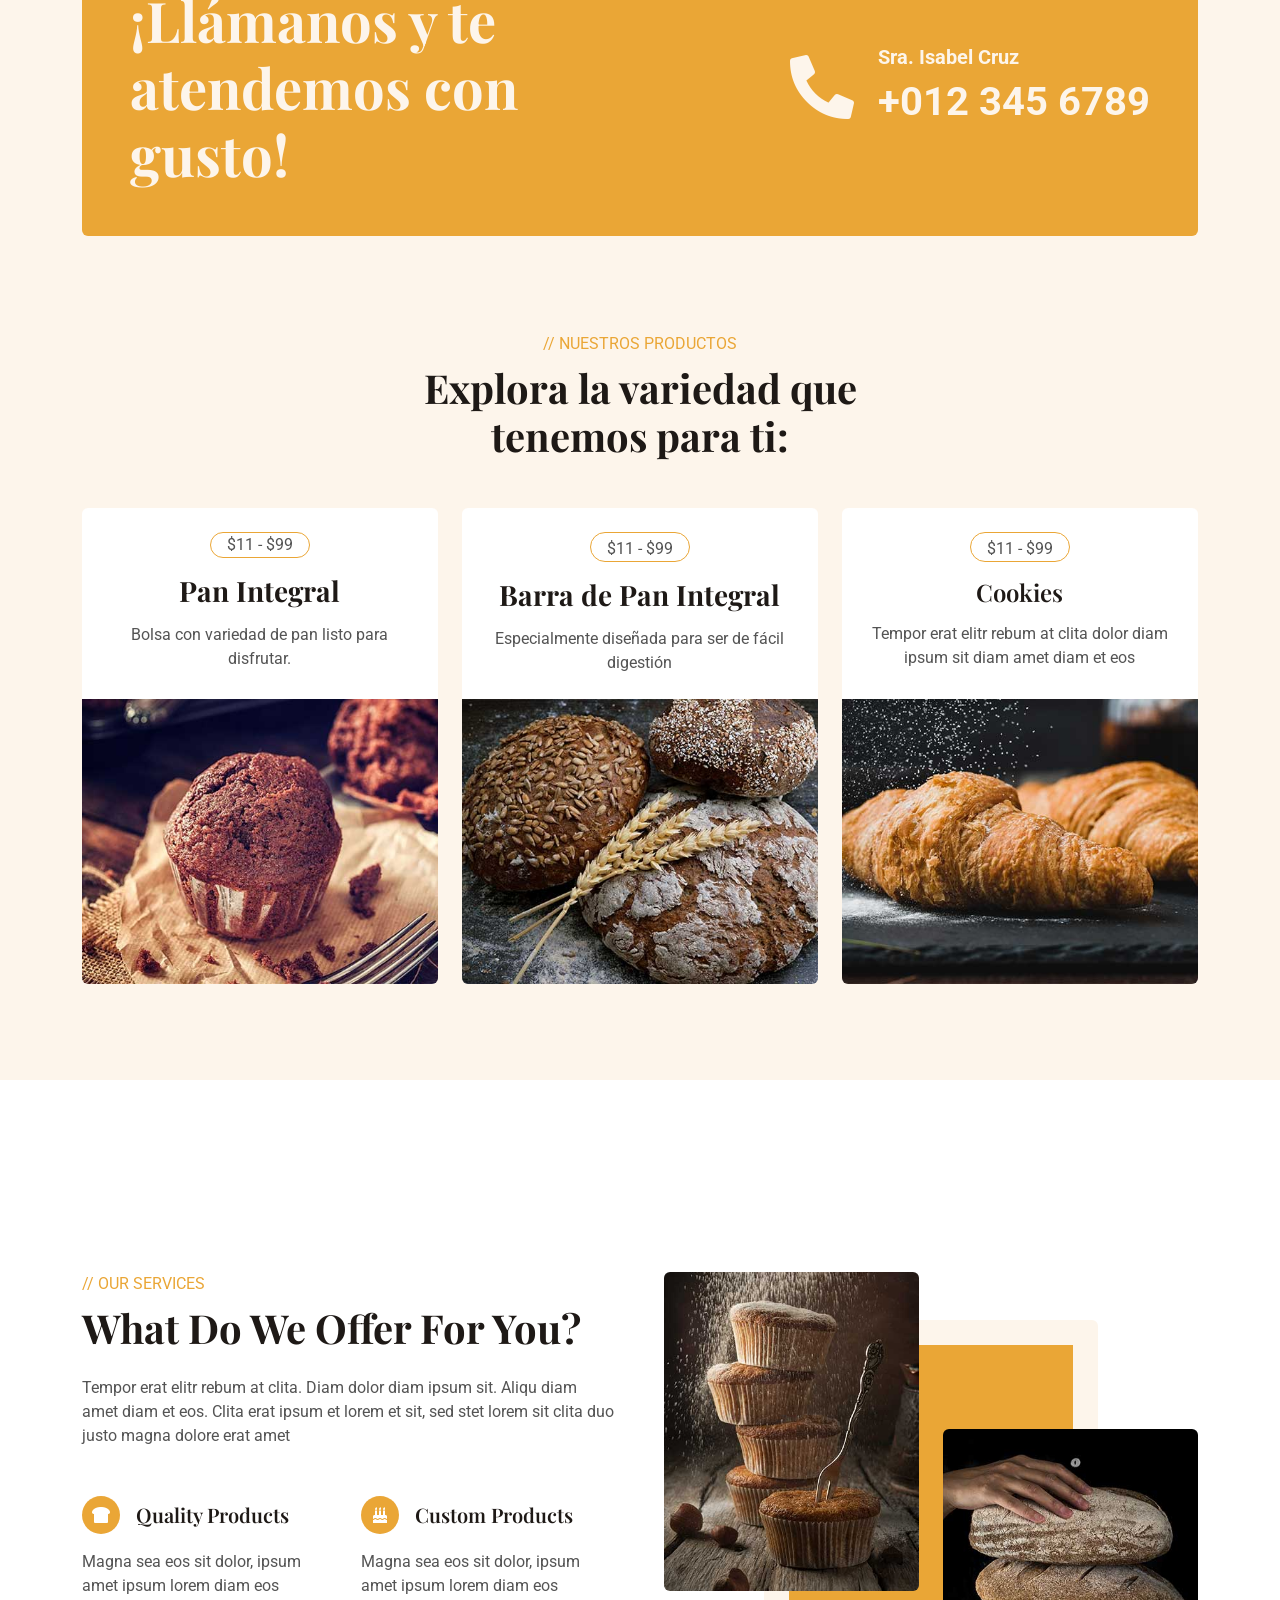
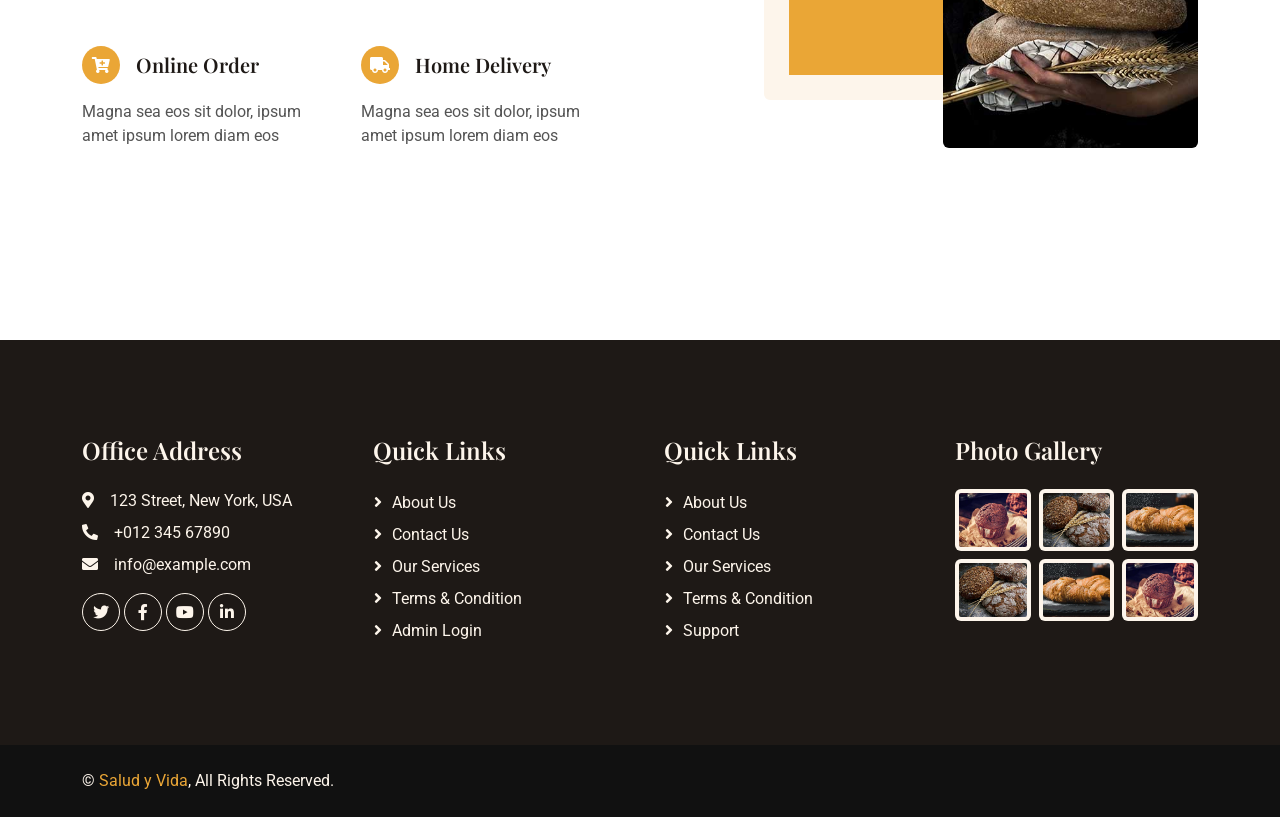
==== commit 01f06304: "yes" ====
--- a/index.html
+++ b/index.html
@@ -88,7 +88,7 @@
                     <i class="fa fa-phone text-primary"></i>
                 </div>
                 <div class="ps-3">
-                    <small class="text-primary mb-0">Llámanos RECUERDA LLAMARNOS ENTRE 6 Y 6 A VER SI ESTO SE VE </small>
+                    <small class="text-primary mb-0">Llámanos</small>
                     <p class="text-light fs-5 mb-0">+52 (899)1-204560</p>
                 </div>
             </div>
@@ -192,7 +192,7 @@
                         <p class="text-primary text-uppercase mb-2">// Sobre nosotros</p>
                         <h1 class="display-6 mb-4">Horneado pensando en tu bienestar </h1>
                         <p>Cada pieza de pan que hacemos está pensada para hacerte sentir bien, permitiéndote mantener una buena figura mientras cuidas tu salud. 
-                        <p>Tempor erat elitr rebum at clita. Diam dolor diam ipsum sit. Aliqu diam amet diam et eos. Clita erat ipsum et lorem et sit, sed stet lorem sit clita duo justo magna dolore erat amet</p>
+                        <p>Siempre se usarán ingredientes 100% naturales</p>
                         <div class="row g-2 mb-4">
                             <div class="col-sm-6">
                                 <i class="fa fa-check text-primary me-2"></i>Pan 100% integral 
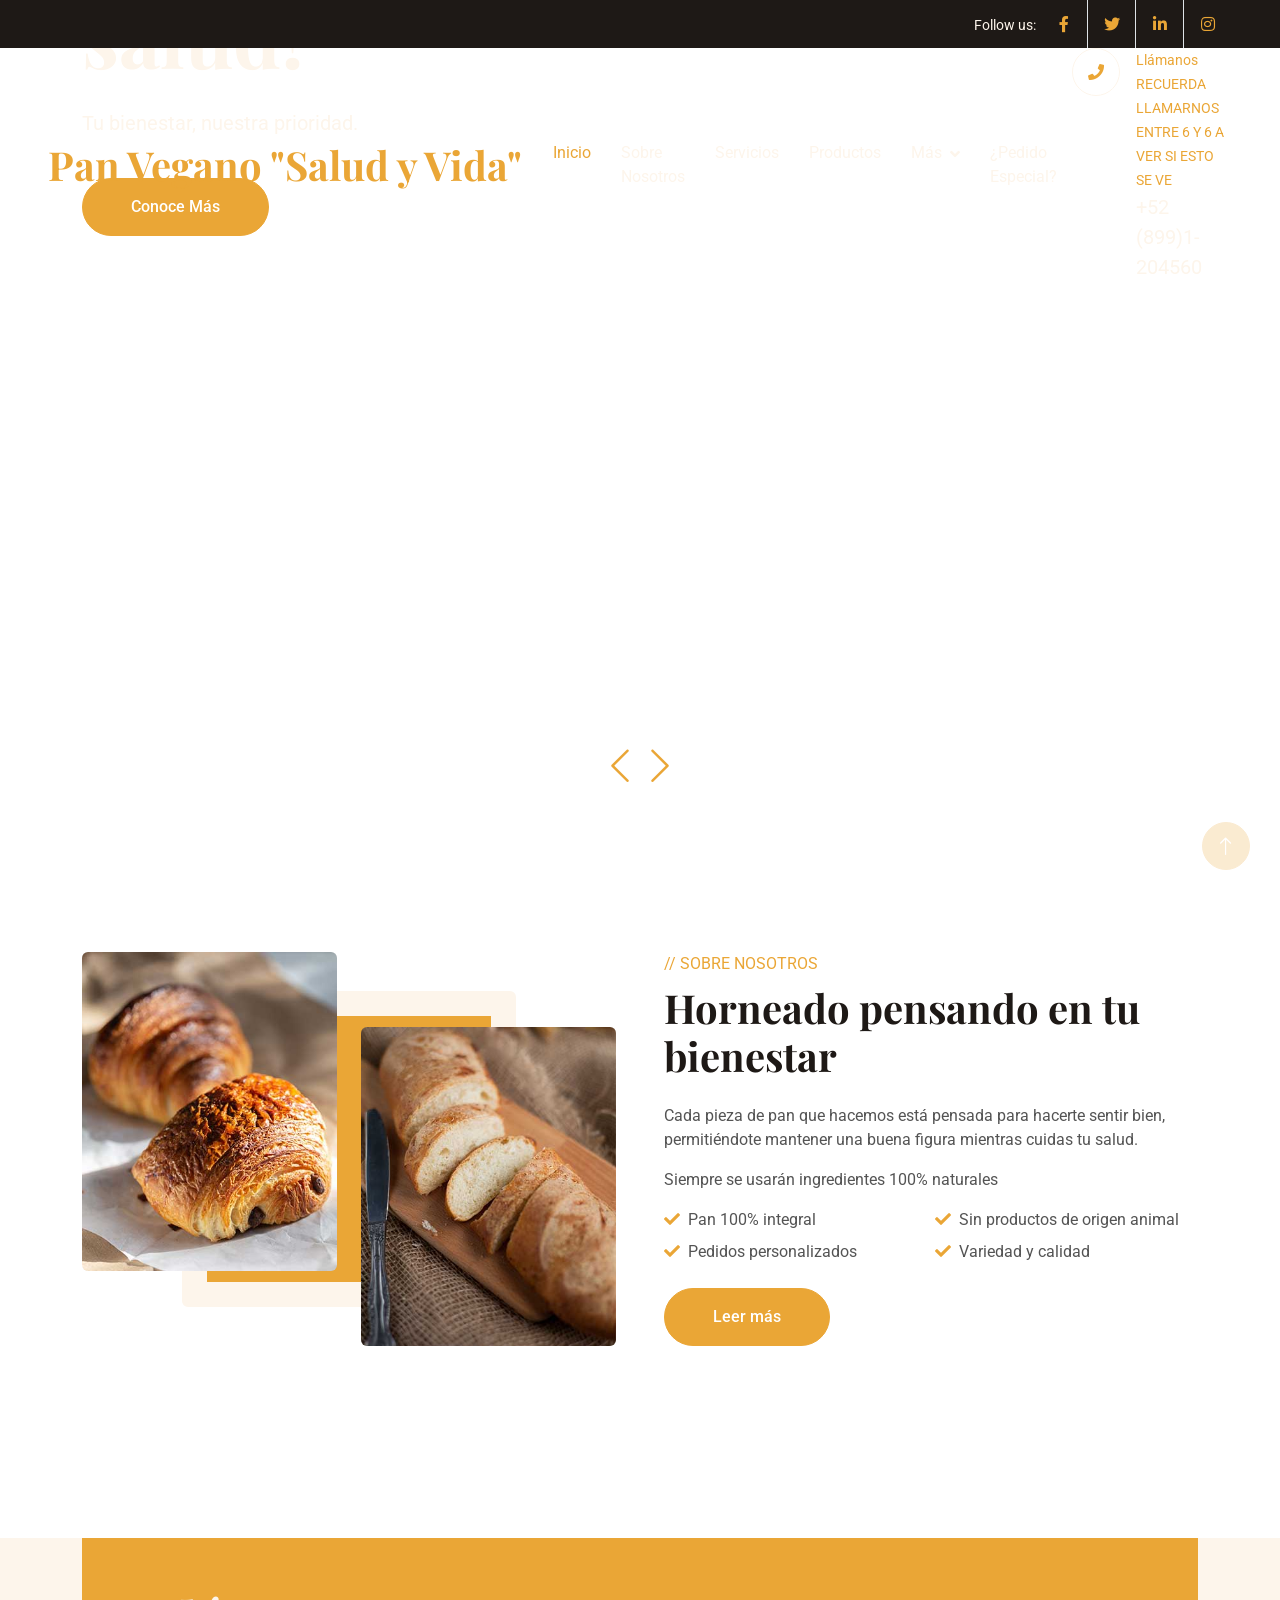
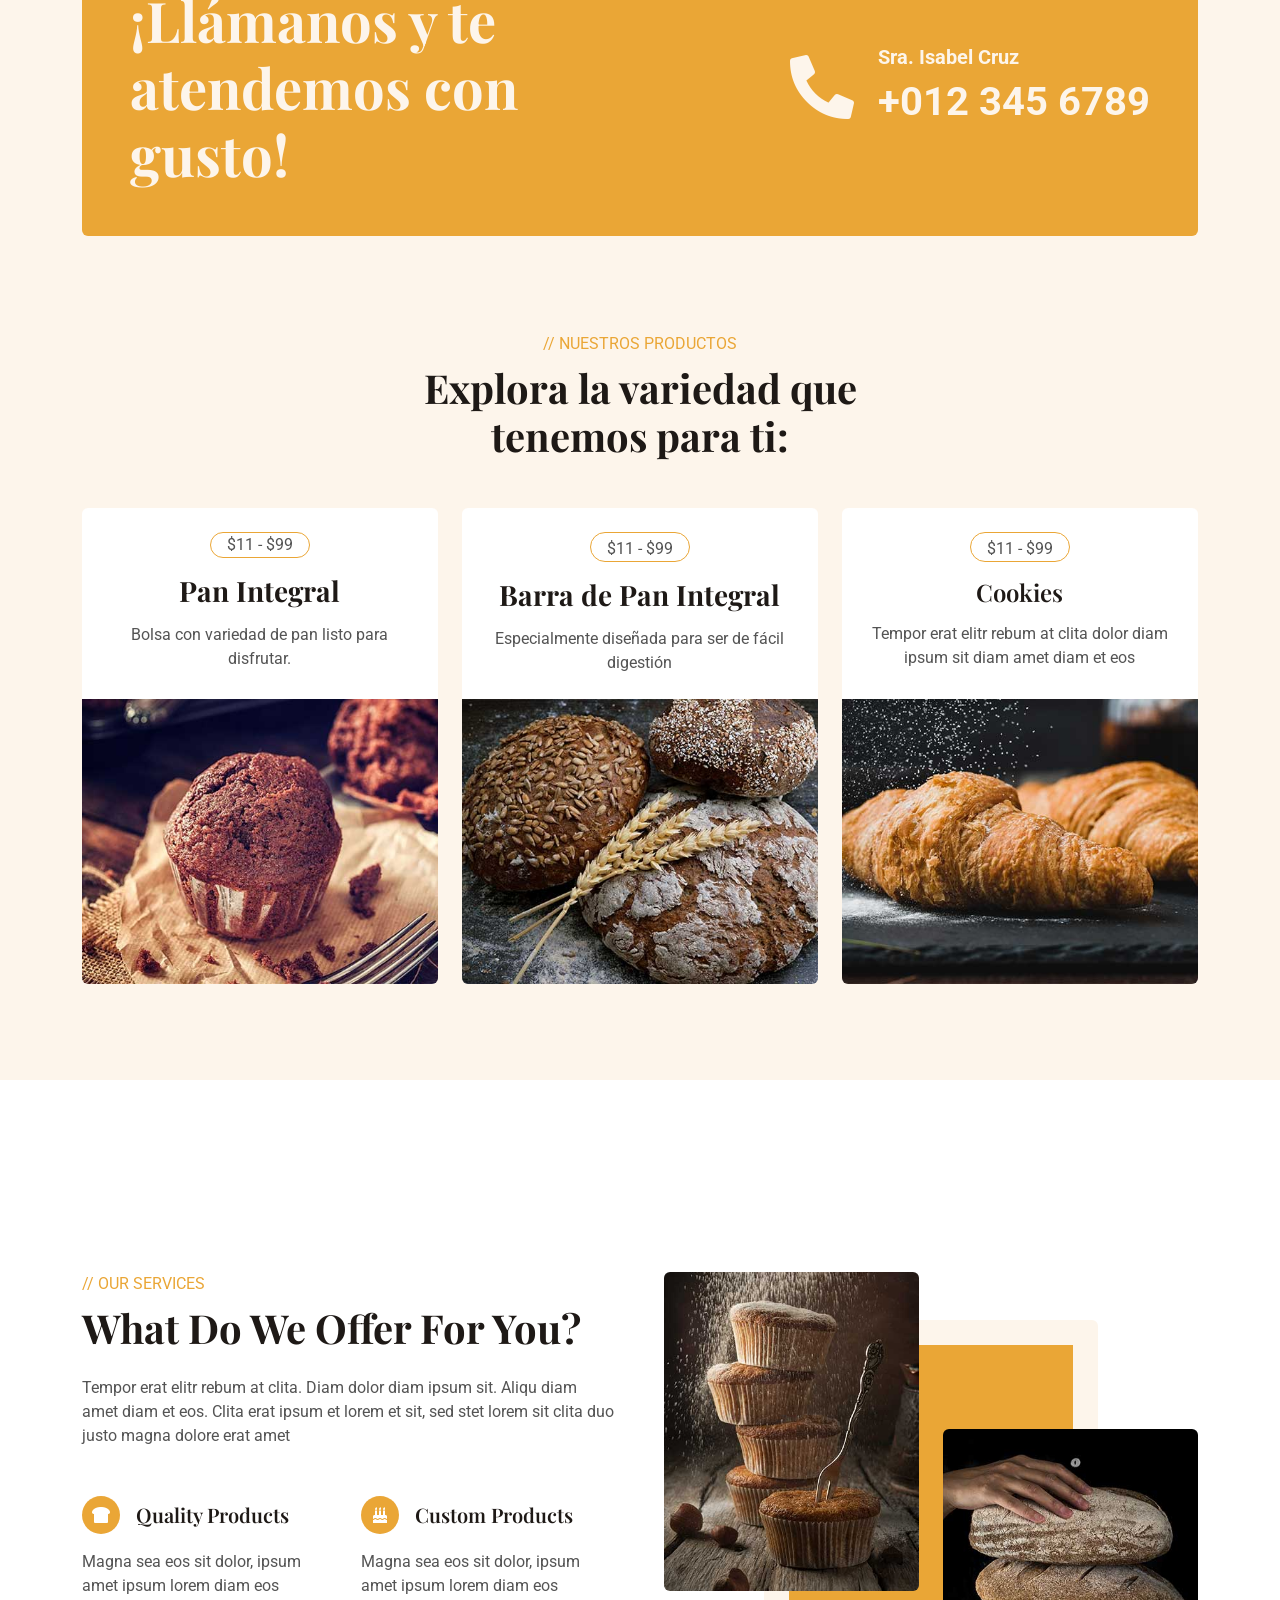
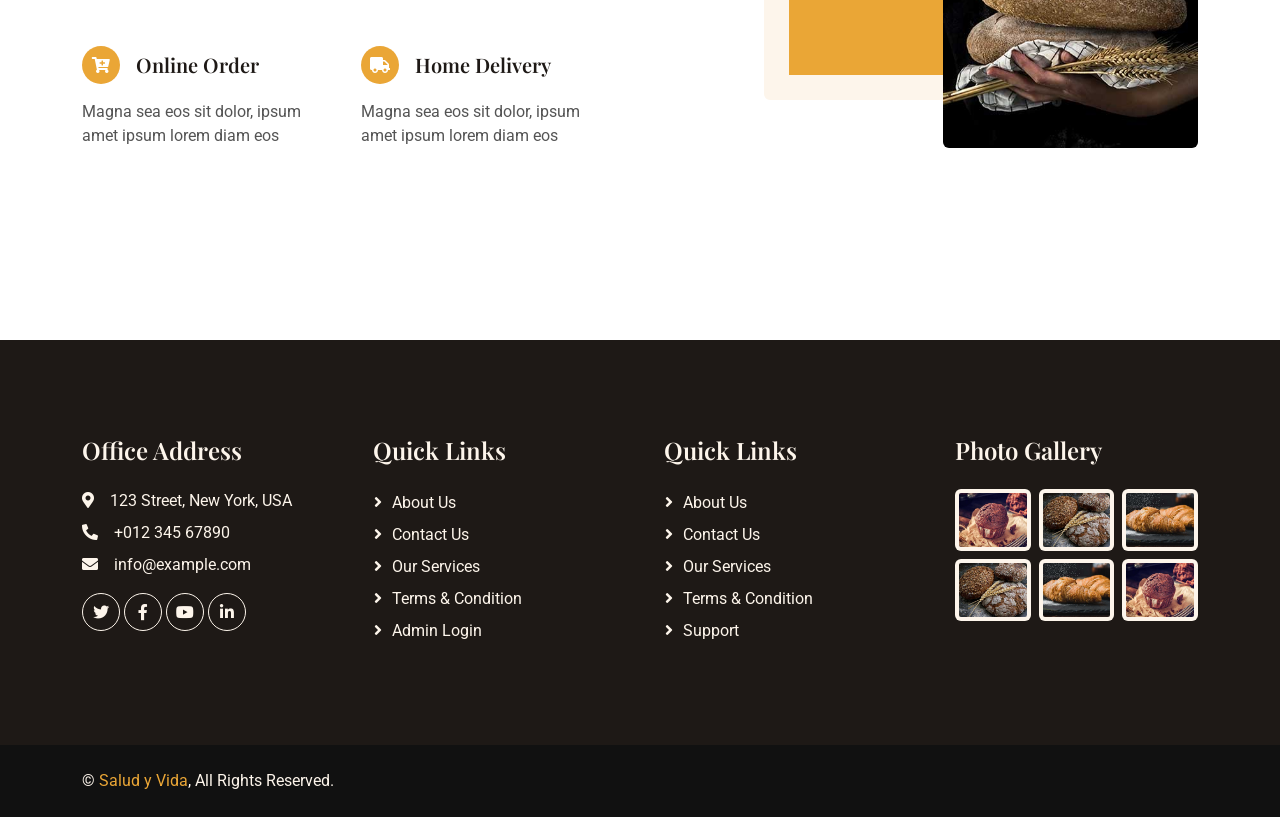
==== commit ef1c8077: "Merge branch 'master' of https://github.com/DaMonkiFlip/PI-PORTILLA" ====
--- a/index.html
+++ b/index.html
@@ -88,7 +88,7 @@
                     <i class="fa fa-phone text-primary"></i>
                 </div>
                 <div class="ps-3">
-                    <small class="text-primary mb-0">Llámanos</small>
+                    <small class="text-primary mb-0">Llámanos RECUERDA LLAMARNOS ENTRE 6 Y 6 A VER SI ESTO SE VE </small>
                     <p class="text-light fs-5 mb-0">+52 (899)1-204560</p>
                 </div>
             </div>
